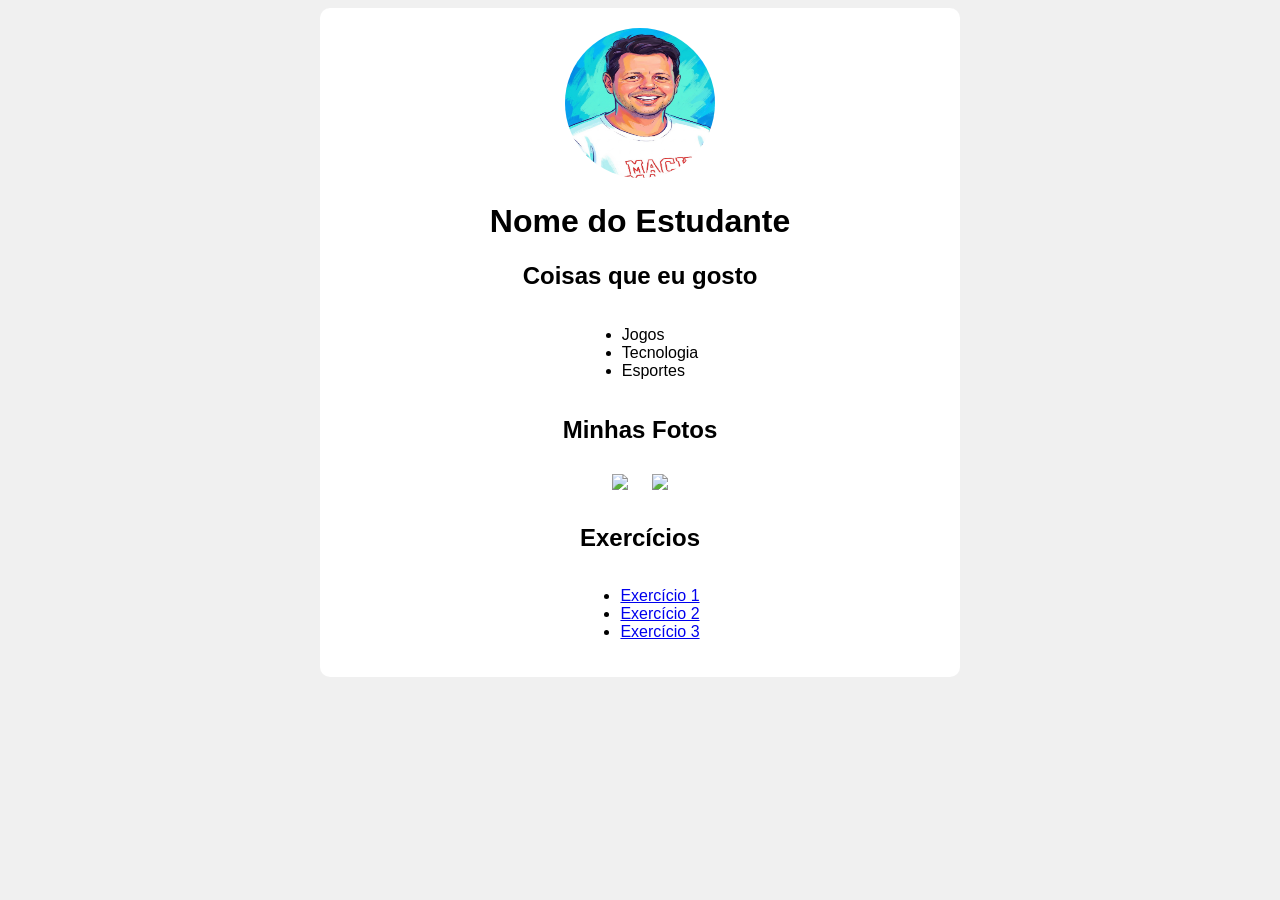
==== index.html @ cb75d95e "Fix image source paths in index.html" ====
<!DOCTYPE html>
<html>

<head>
<title>Meu Site</title>
<link rel="stylesheet" href="style.css">
</head>

<body>

<div class="container">

    <img class="foto" src="./images/perfil.png">

    <h1>Nome do Estudante</h1>

    <h2>Coisas que eu gosto</h2>

    <ul>
        <li>Jogos</li>
        <li>Tecnologia</li>
        <li>Esportes</li>
    </ul>

    <h2>Minhas Fotos</h2>

    <img class="imagem" src="./images/mackenzie01.jpg">
    <img class="imagem" src="./images/mackenzie02.jpg">

    <h2>Exercícios</h2>

    <ul>
        <li><a href="#">Exercício 1</a></li>
        <li><a href="#">Exercício 2</a></li>
        <li><a href="#">Exercício 3</a></li>
    </ul>

</div>

</body>
</html>
---- style.css ----
body{
    background-color: #f0f0f0;
    font-family: Arial;
    text-align: center;
}

.container{
    background: white;
    width: 600px;
    margin: auto;
    padding: 20px;
    border-radius: 10px;
}

.foto{
    width:150px;
    height:150px;
    border-radius:50%;
}

.imagem{
    width:200px;
    margin:10px;
}

ul {
    display: inline-block;
    text-align: left;
}
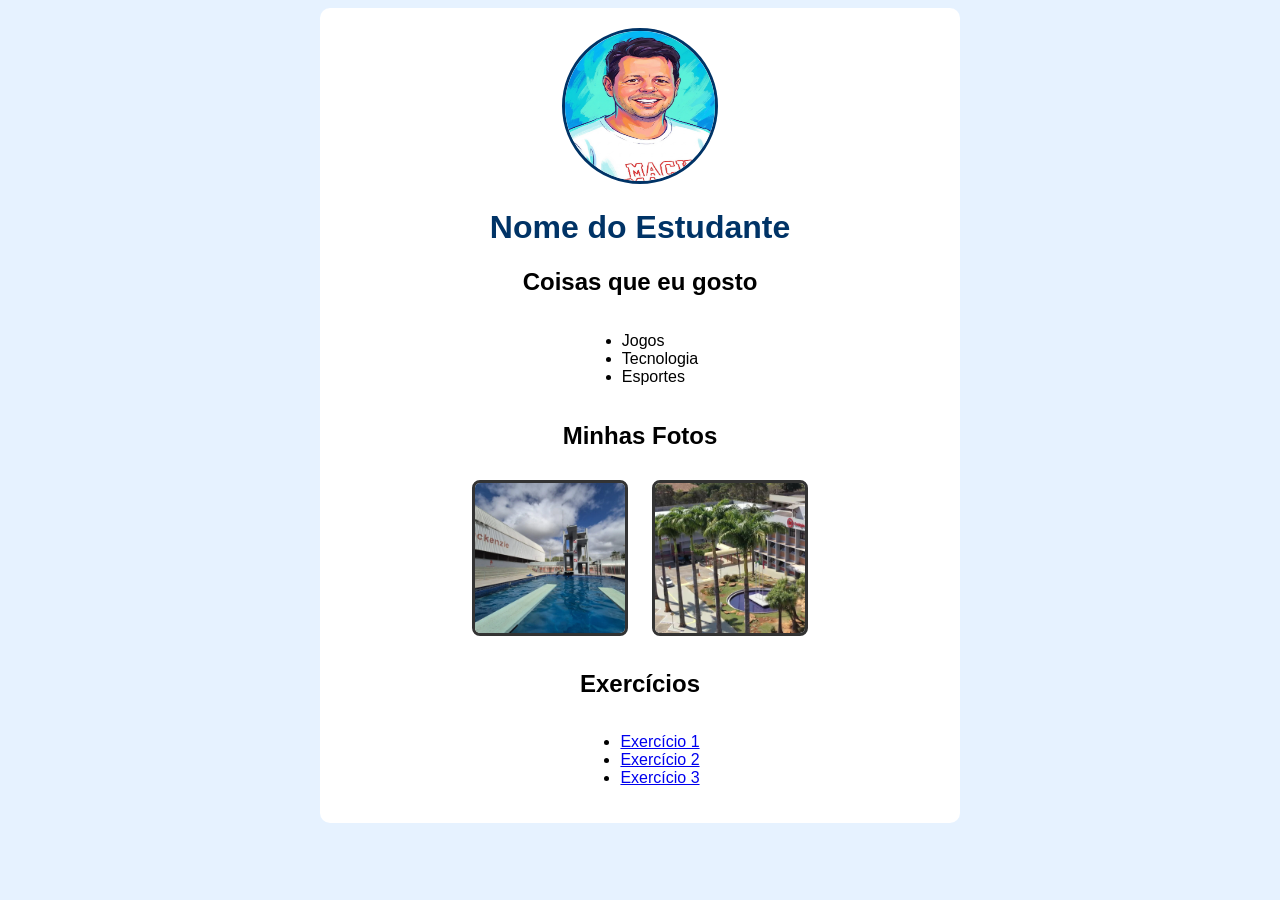
==== commit 7e38be1d: "Rename class 'foto' to 'perfil' in img tag" ====
--- a/index.html
+++ b/index.html
@@ -10,7 +10,7 @@
 
 <div class="container">
 
-    <img class="foto" src="./images/perfil.png">
+    <img class="perfil" src="./images/perfil.png">
 
     <h1>Nome do Estudante</h1>
 
--- a/style.css
+++ b/style.css
@@ -1,28 +1,34 @@
 body{
-    background-color: #f0f0f0;
-    font-family: Arial;
-    text-align: center;
+    background-color: #e6f2ff;
+    font-family: Arial, sans-serif;    
 }
-
 .container{
     background: white;
     width: 600px;
     margin: auto;
     padding: 20px;
     border-radius: 10px;
+    text-align: center;
+}
+h1 {
+    color: #003366;
 }
 
-.foto{
-    width:150px;
-    height:150px;
-    border-radius:50%;
+.perfil {
+    width: 150px;
+    height: 150px;
+    object-fit: fit;    
+    border-radius: 100px;
+    border: 3px solid #003366;
 }
-
 .imagem{
-    width:200px;
+    width: 150px;
+    height: 150px;
+    object-fit: cover;
+    border: 3px solid #333;
+    border-radius: 8px;
     margin:10px;
 }
-
 ul {
     display: inline-block;
     text-align: left;
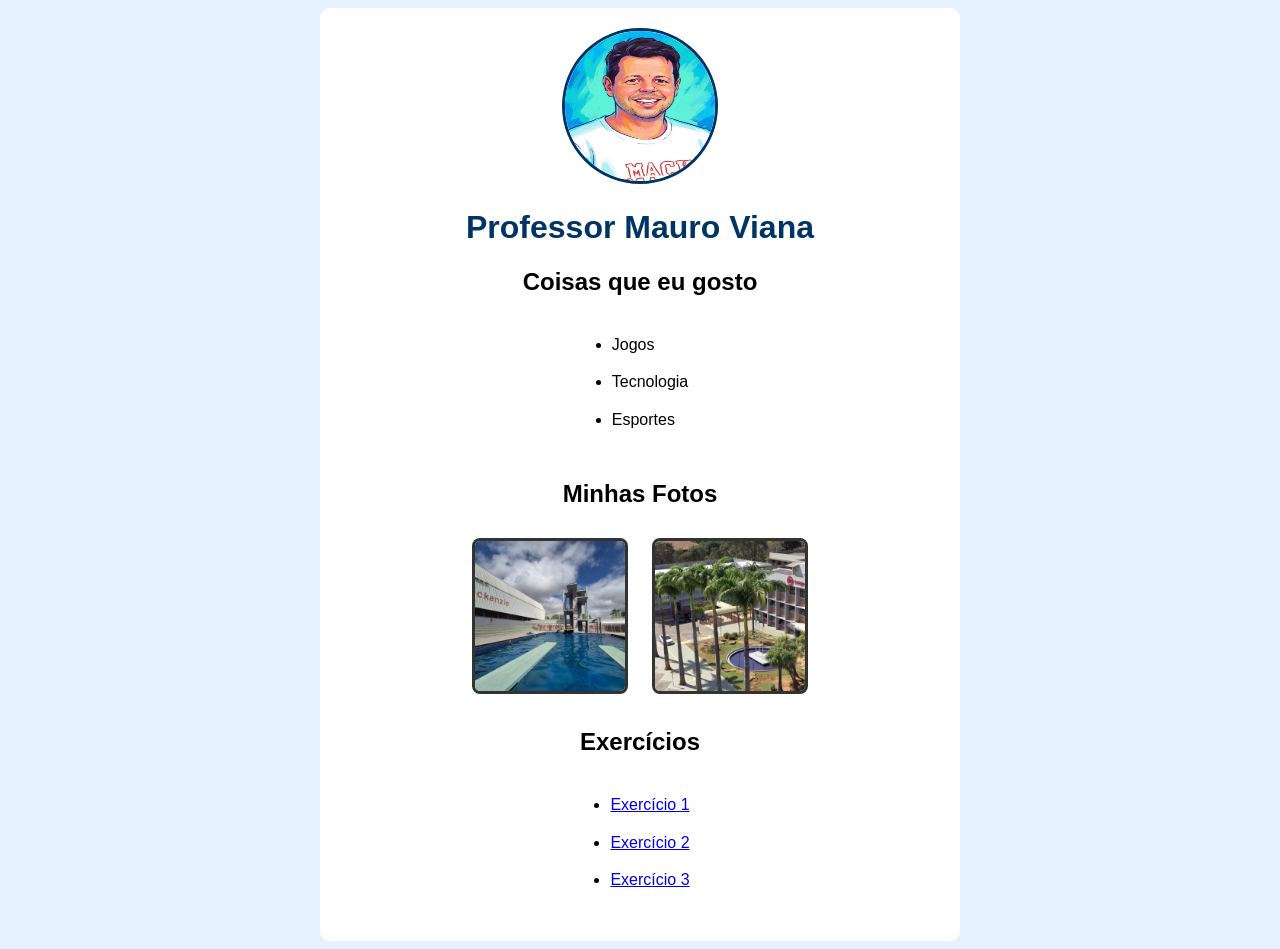
==== commit da567f3f: "Update student name to Professor Mauro Viana" ====
--- a/index.html
+++ b/index.html
@@ -12,7 +12,7 @@
 
     <img class="perfil" src="./images/perfil.png">
 
-    <h1>Nome do Estudante</h1>
+    <h1>Professor Mauro Viana</h1>
 
     <h2>Coisas que eu gosto</h2>
 
--- a/style.css
+++ b/style.css
@@ -32,4 +32,10 @@
 ul {
     display: inline-block;
     text-align: left;
+    padding-left: 20px;
 }
+ul li {
+  margin-bottom: 12px;
+  line-height: 1.6;
+}
+
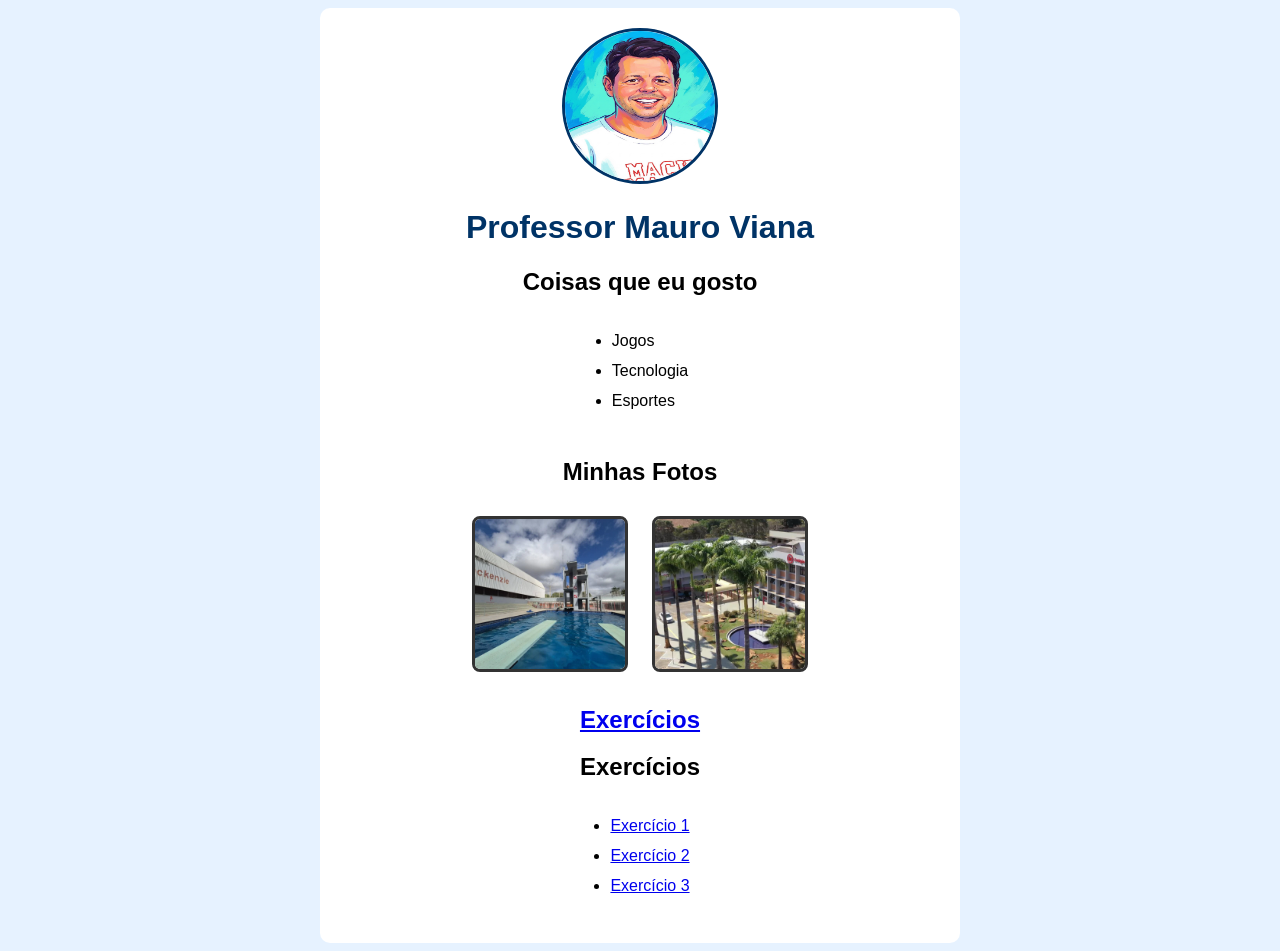
==== commit b1c39782: "Add link to 'repositorios.html' for exercises" ====
--- a/index.html
+++ b/index.html
@@ -27,6 +27,8 @@
     <img class="imagem" src="./images/mackenzie01.jpg">
     <img class="imagem" src="./images/mackenzie02.jpg">
 
+    <h2><a href="repositorios.html">Exercícios</a></h2>
+    
     <h2>Exercícios</h2>
 
     <ul>
--- a/style.css
+++ b/style.css
@@ -36,6 +36,5 @@
 }
 ul li {
   margin-bottom: 12px;
-  line-height: 1.6;
 }
 
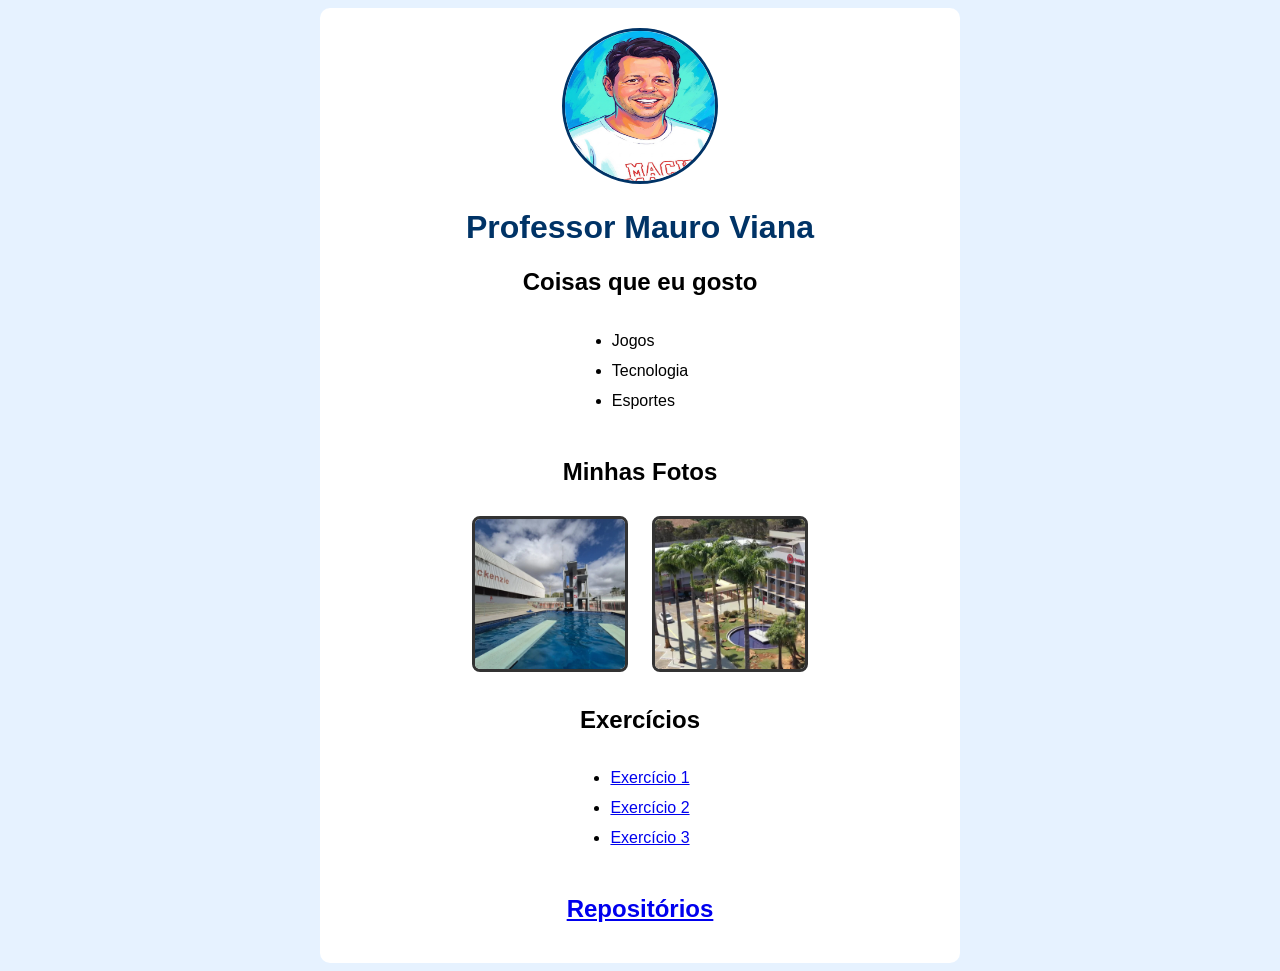
==== commit 7e948d22: "Update images and add repositories link in index.html" ====
--- a/index.html
+++ b/index.html
@@ -25,9 +25,7 @@
     <h2>Minhas Fotos</h2>
 
     <img class="imagem" src="./images/mackenzie01.jpg">
-    <img class="imagem" src="./images/mackenzie02.jpg">
-
-    <h2><a href="repositorios.html">Exercícios</a></h2>
+    <img class="imagem" src="./images/mackenzie02.jpg">    
     
     <h2>Exercícios</h2>
 
@@ -37,6 +35,8 @@
         <li><a href="#">Exercício 3</a></li>
     </ul>
 
+    <h2><a href="repositorios.html">Repositórios</a></h2>
+
 </div>
 
 </body>
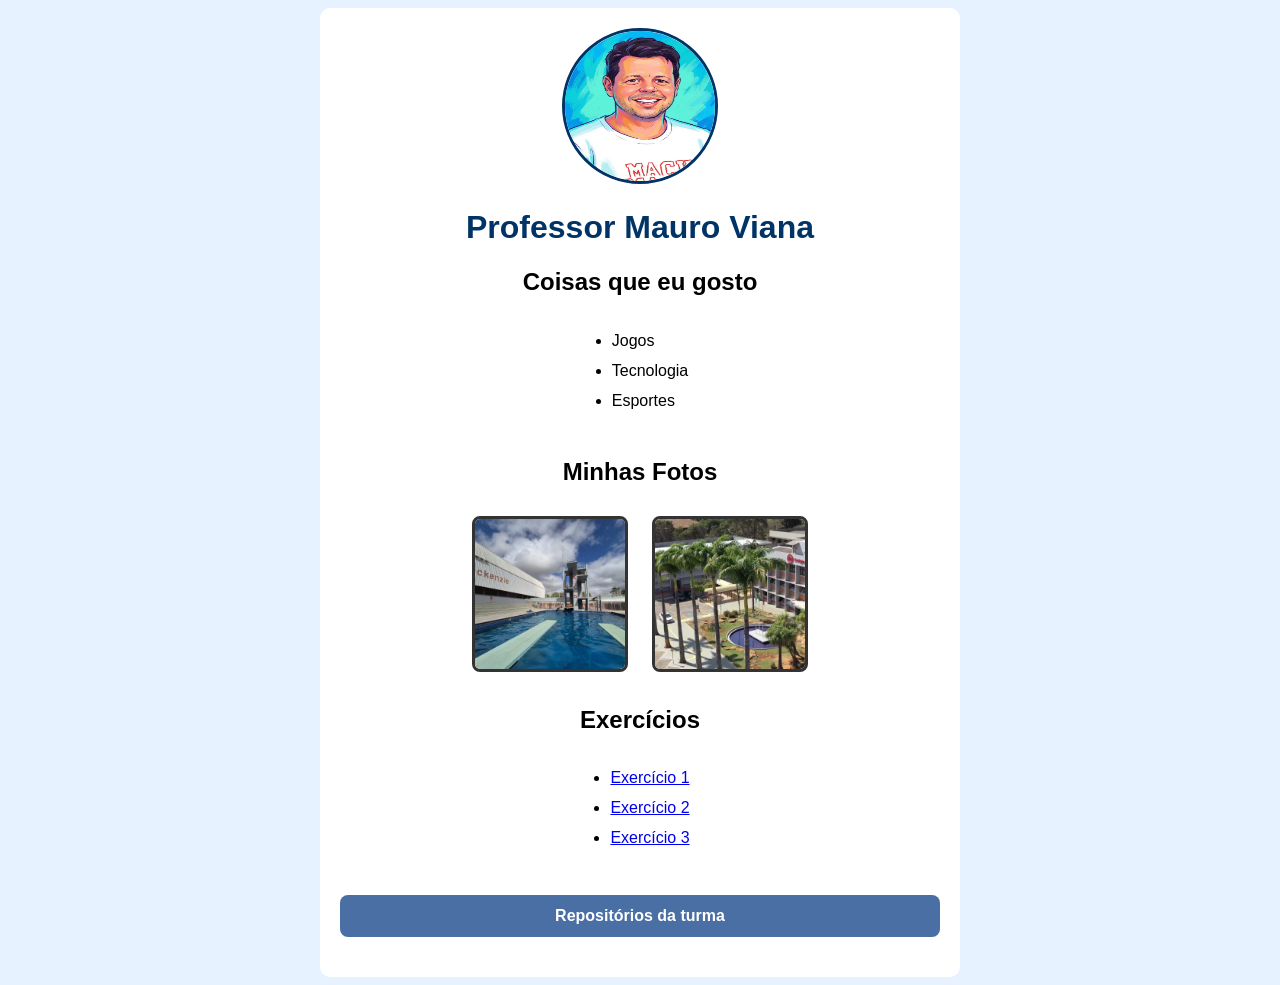
==== commit 88e4e735: "Update link for Repositórios section in index.html" ====
--- a/index.html
+++ b/index.html
@@ -35,7 +35,7 @@
         <li><a href="#">Exercício 3</a></li>
     </ul>
 
-    <h2><a href="repositorios.html">Repositórios</a></h2>
+    <a href="repositorios.html" class="link-repos">Repositórios da turma</a>
 
 </div>
 
--- a/style.css
+++ b/style.css
@@ -38,3 +38,18 @@
   margin-bottom: 12px;
 }
 
+.link-repos {
+    display: block;
+    background-color: #4a6fa5;
+    color: white;
+    text-decoration: none;
+    padding: 12px;
+    border-radius: 8px;
+    text-align: center;
+    font-weight: bold;
+    margin: 20px 0;
+}
+
+.link-repos:hover {
+    background-color: #365785;
+}
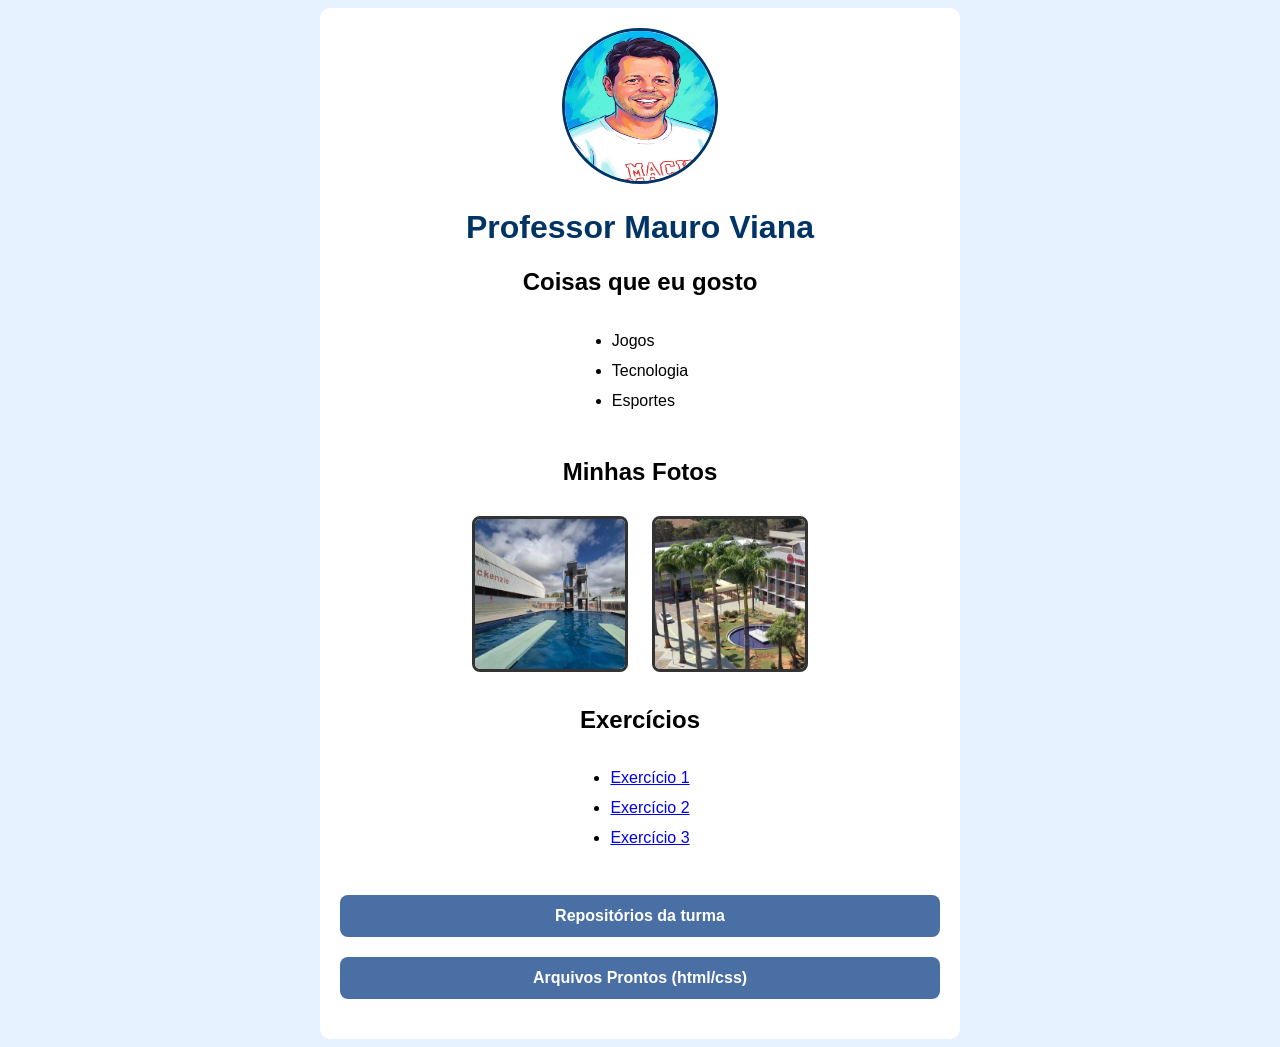
==== commit eaf61b20: "Add link to 'Arquivos Prontos' in index.html" ====
--- a/index.html
+++ b/index.html
@@ -37,6 +37,9 @@
 
     <a href="repositorios.html" class="link-repos">Repositórios da turma</a>
 
+     <a href="arquivos.html" class="link-repos">Arquivos Prontos (html/css)</a>
+
+
 </div>
 
 </body>
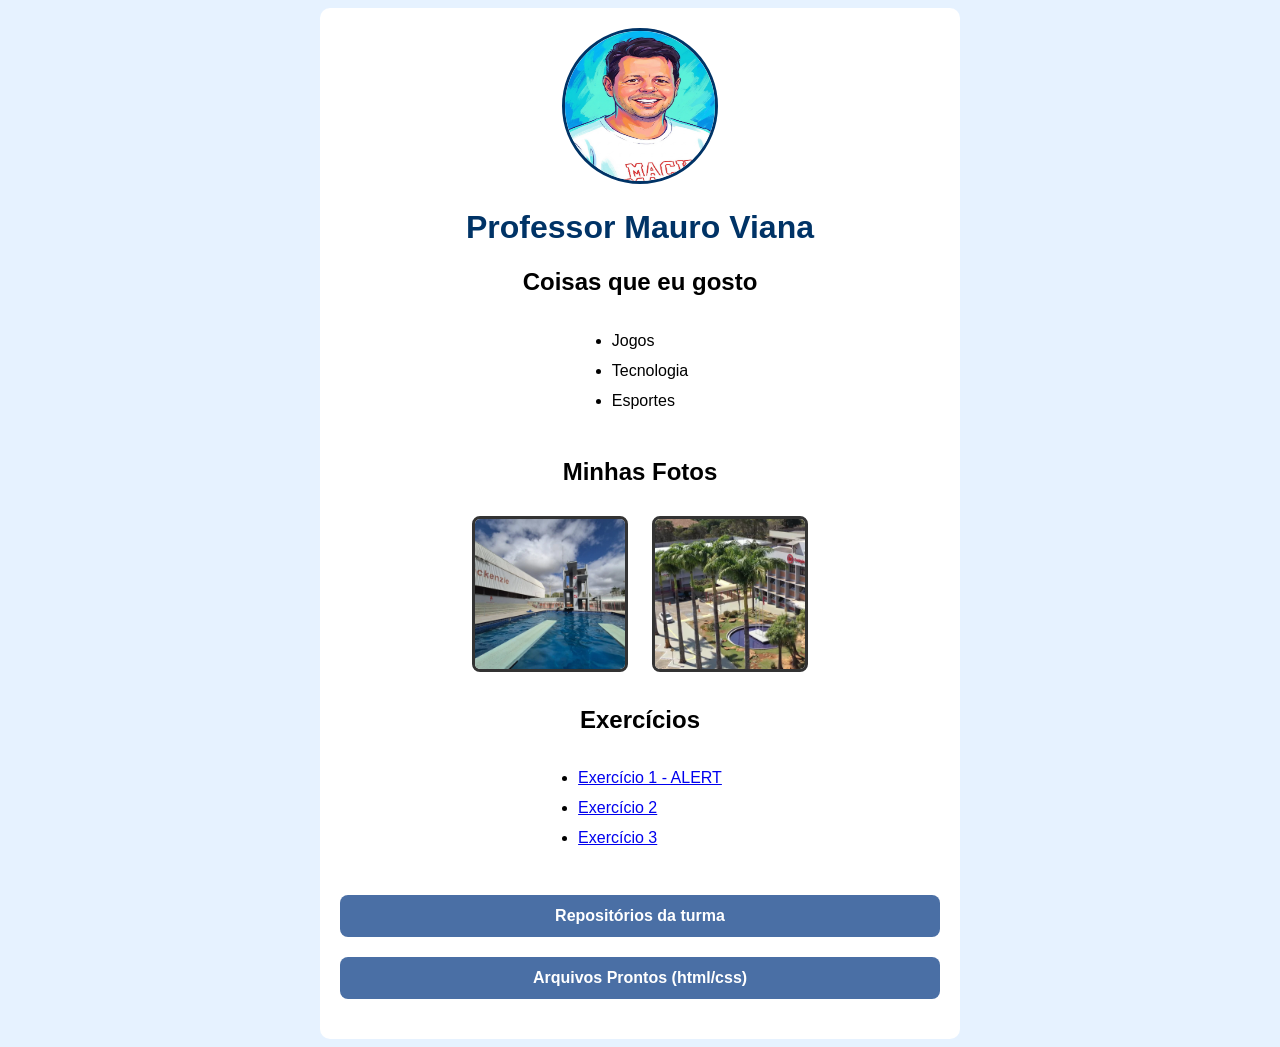
==== commit bc9edfc6: "Update index.html" ====
--- a/index.html
+++ b/index.html
@@ -30,7 +30,7 @@
     <h2>Exercícios</h2>
 
     <ul>
-        <li><a href="#">Exercício 1</a></li>
+        <li><a href="exercicio1.html">Exercício 1 - ALERT</a></li>
         <li><a href="#">Exercício 2</a></li>
         <li><a href="#">Exercício 3</a></li>
     </ul>
